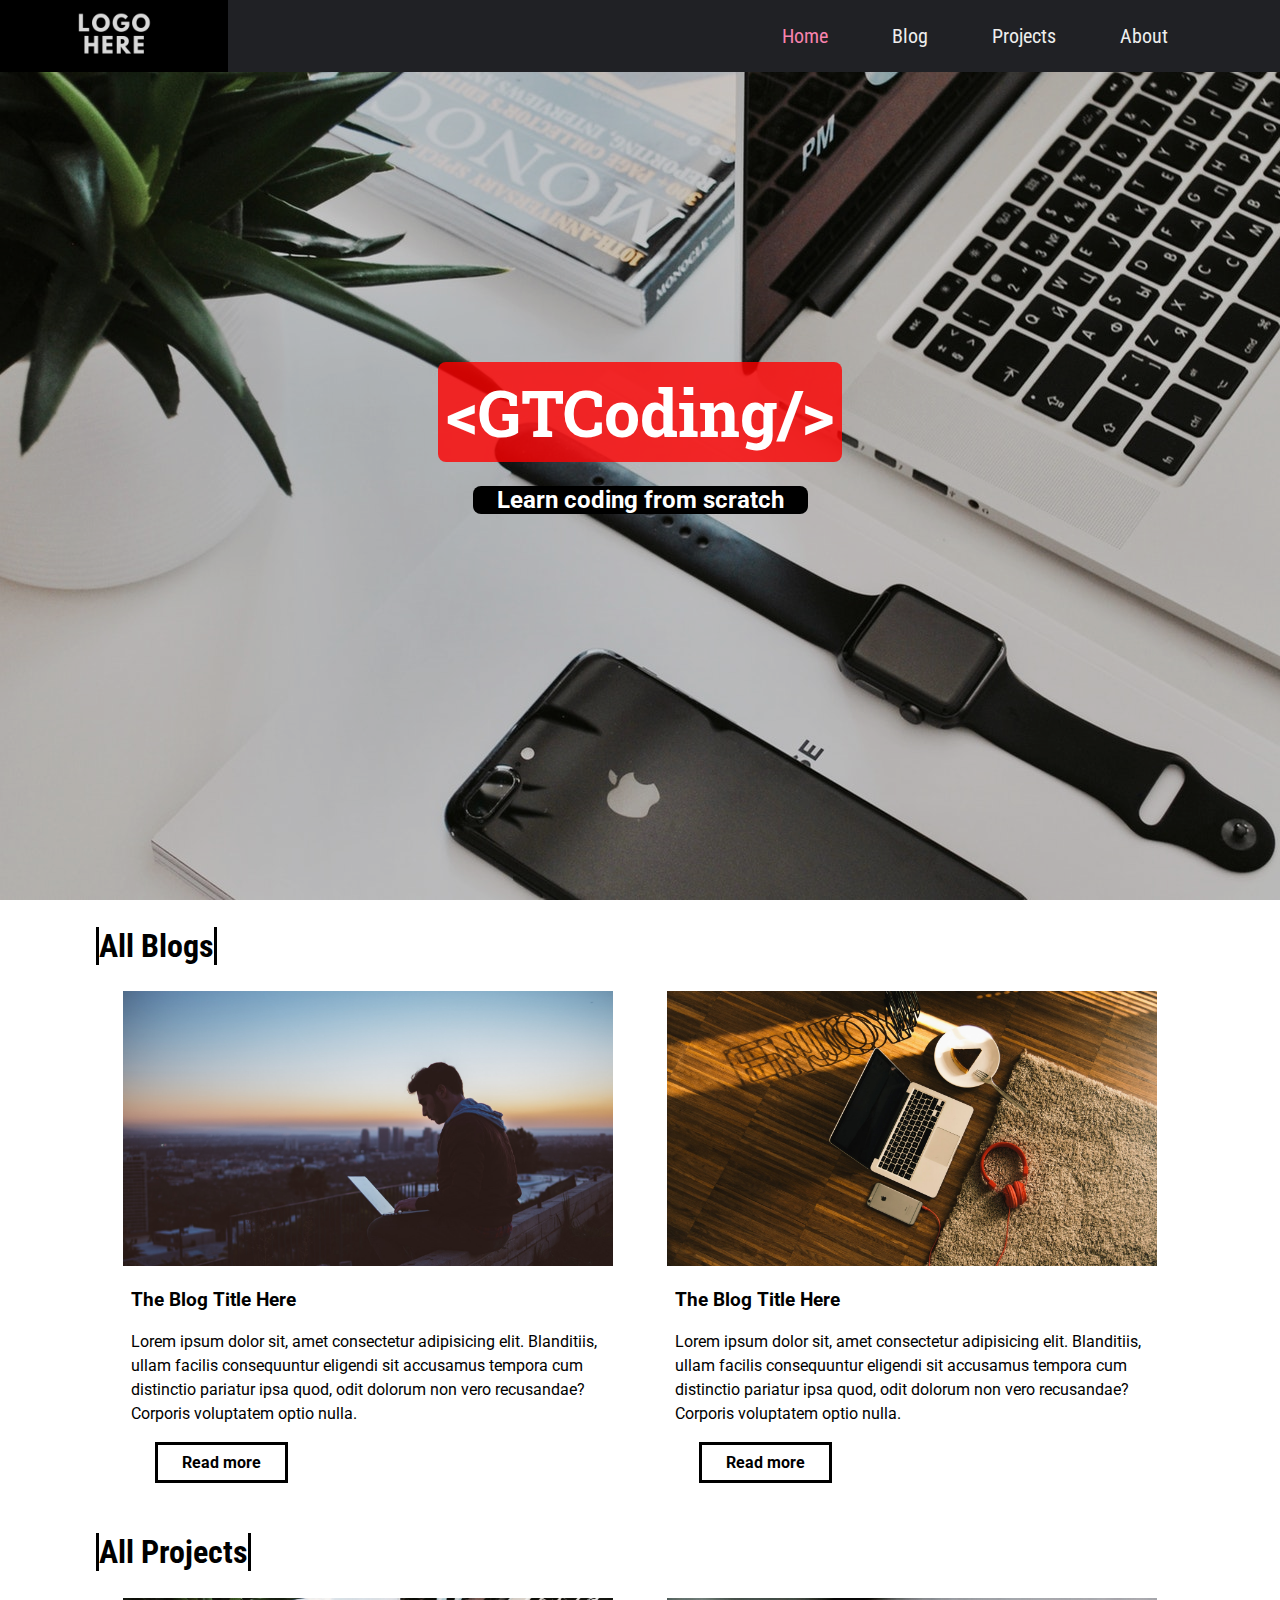
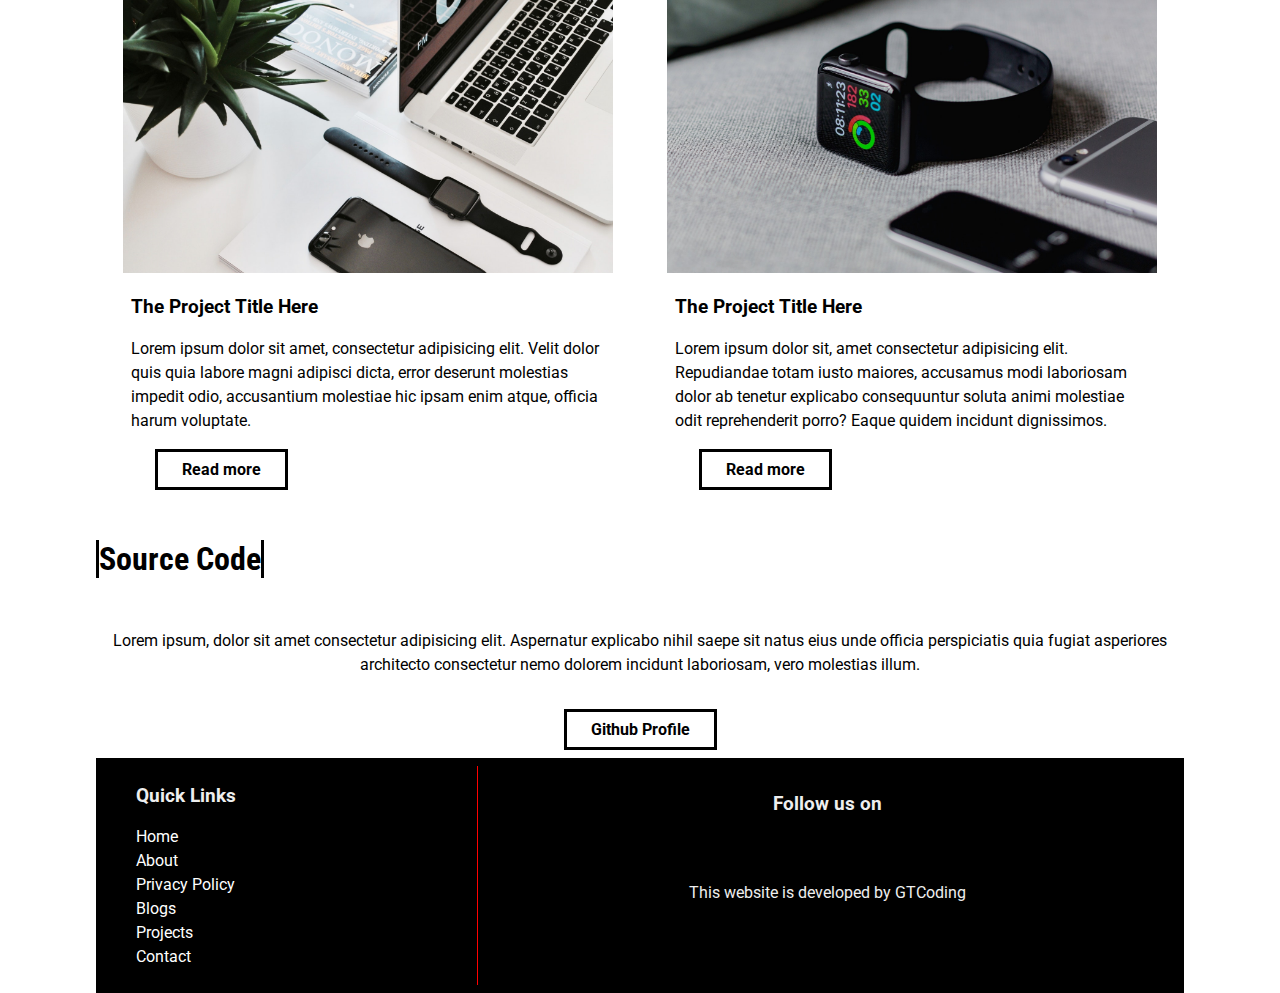
==== index.html @ 730821ac "UI Deasign" ====
<!DOCTYPE html>
<html lang="en">
<head>
    <meta charset="UTF-8">
    <meta name="viewport" content="width=device-width, initial-scale=1.0">
    <meta http-equiv="X-UA-Compatible" content="ie=edge">
    <link rel="stylesheet" href="https://use.fontawesome.com/releases/v5.1.0/css/all.css" integrity="sha384-lKuwvrZot6UHsBSfcMvOkWwlCMgc0TaWr+30HWe3a4ltaBwTZhyTEggF5tJv8tbt" crossorigin="anonymous">
    <link href="https://fonts.googleapis.com/css?family=Roboto|Roboto+Condensed|Roboto+Slab&display=swap" rel="stylesheet">
    <link rel="stylesheet" href="style.css">
    
    <title>GTCoding</title>
</head>
<body>
    <div id="slideout-menu">
            <ul>
                <li>
                    <a href="#">Home</a>
                </li>
                <li>
                    <a href="#">Blog</a>
                </li>
                <li>
                    <a href="#">Projects</a>
                </li>
                <li>
                    <a href="#">About</a>
                </li>
                <li>
                    <input type="text" name="" id="" placeholder="Search here">                    
                </li>
            </ul>
    </div>
    <nav>
        <div id="logo-img">
            <a href="#">
                <img src="img/logo.png" alt="GTCoding Logo">
            </a>
        </div>
        <div id="menu-icon">
            <i class="fas fa-bars"></i>
        </div>
        <ul>
            <li>
                <a href="#" class="active">Home</a>
            </li>
            <li>
                <a href="#">Blog</a>
            </li>
            <li>
                <a href="#">Projects</a>
            </li>
            <li>
                <a href="#">About</a>
            </li>
            <li>
                <div id="search-icon">
                    <i class="fas fa-search"></i>
                </div>
            </li>
        </ul>
    </nav>

    <div id="searchbox">
        <input type="text" name="" id="" placeholder="Search Here">
    </div>

    <div id="banner">
        <h1>&lt;GTCoding/&gt;</h1>
        <h3>Learn coding from scratch</h3>
    </div>

    <main>
        <a href="#">
            <h2 class="section-heading">All Blogs</h2>
        </a>

        <section>
            <div class="card">
                <div class="card-image">
                    <a href="#">
                        <img src="img/1.jpg" alt="Card Image">
                    </a>
                </div>

                <div class="card-description">
                    <a href="#">
                        <h3>The Blog Title Here</h3>
                    </a>
                    <p>Lorem ipsum dolor sit, amet consectetur adipisicing elit. Blanditiis, ullam facilis consequuntur eligendi sit accusamus tempora
                        cum distinctio pariatur ipsa quod, odit dolorum non vero recusandae? Corporis voluptatem optio nulla.
                    </p>
                    <a href="#" class="btn-readmore">Read more</a>
                </div>
            </div>
            <div class="card">
                <div class="card-image">
                    <a href="#">
                        <img src="img/2.jpg" alt="Card Image">
                    </a>
                </div>

                <div class="card-description">
                    <a href="#">
                        <h3>The Blog Title Here</h3>
                    </a>
                    <p>Lorem ipsum dolor sit, amet consectetur adipisicing elit. Blanditiis, ullam facilis consequuntur eligendi sit accusamus tempora
                        cum distinctio pariatur ipsa quod, odit dolorum non vero recusandae? Corporis voluptatem optio nulla.
                    </p>
                    <a href="#" class="btn-readmore">Read more</a>
                </div>
            </div>
        </section>

        <h2 class="section-heading">All Projects</h2>

        <section>
            <div class="card">
                <div class="card-image">
                    <a href="#">
                        <img src="img/3.jpg" alt="Card Image">
                    </a>
                </div>

                <div class="card-description">
                    <a href="#">
                        <h3>The Project Title Here</h3>
                    </a>
                    <p>Lorem ipsum dolor sit amet, consectetur adipisicing elit. Velit dolor quis quia labore magni adipisci dicta, error deserunt molestias impedit odio, accusantium molestiae hic ipsam enim atque, officia harum voluptate.
                    </p>
                    <a href="#" class="btn-readmore">Read more</a>
                </div>
            </div>
            <div class="card">
                <div class="card-image">
                    <a href="#">
                        <img src="img/4.jpg" alt="Card Image">
                    </a>
                </div>

                <div class="card-description">
                    <a href="#">
                        <h3>The Project Title Here</h3>
                    </a>
                    <p>Lorem ipsum dolor sit, amet consectetur adipisicing elit. Repudiandae totam iusto maiores, accusamus modi laboriosam dolor ab tenetur explicabo consequuntur soluta animi molestiae odit reprehenderit porro? Eaque quidem incidunt dignissimos.
                    </p>
                    <a href="#" class="btn-readmore">Read more</a>
                </div>
            </div>
        </section>

        <h2 class="section-heading">Source Code</h2>

        <section id="section-source">
            <p>Lorem ipsum, dolor sit amet consectetur adipisicing elit. Aspernatur explicabo nihil saepe sit natus eius unde officia perspiciatis quia fugiat asperiores architecto consectetur nemo dolorem incidunt laboriosam, vero molestias illum.
            </p>
            <a href="#" class="btn-readmore">Github Profile</a>
        </section>

        <footer>
            <div id="left-footer">
                <h3>Quick Links</h3>
                <p>
                    <ul>
                        <li>
                            <a href="#">Home</a>
                        </li>
                        <li>
                            <a href="#">About</a>
                        </li>
                        <li>
                            <a href="#">Privacy Policy</a>
                        </li>
                        <li>
                            <a href="#">Blogs</a>
                        </li>
                        <li>
                            <a href="#">Projects</a>
                        </li>
                        <li>
                            <a href="#">Contact</a>
                        </li>
                    </ul>
                </p>
            </div>

            <div id="right-footer">
                <h3>Follow us on</h3>
                <div id="social-media-footer">
                    <ul>
                        <li>
                            <a href="#">
                                <i class="fab fa-facebook"></i>
                            </a>
                        </li>
                        <li>
                            <a href="#">
                                <i class="fab fa-youtube"></i>
                            </a>
                        </li>
                        <li>
                            <a href="#">
                                <i class="fab fa-github"></i>
                            </a>
                        </li>
                    </ul>
                </div>
                <p>This website is developed by GTCoding</p>
            </div>    
        </footer>
    </main>

    <script src="main.js"></script>
</body>
</html>
---- style.css ----
body {
    font-family: 'Roboto', sans-serif;
    margin: 0;
}

h1 {
    padding: 8px;
    background: rgba(255, 0, 0, 0.8);
    border-radius: 8px;
    margin: 0;
    font-size: 64px;
    font-family: 'Roboto Slab', serif;
}

p {
    line-height: 1.5;
}

main {
    margin: 0 auto;
}

a {
    text-decoration: none;
    color: black
}

a:hover {
    text-decoration: underline;
}

/* Inputs */

input,
textarea {
    height: 32px;
    padding: 0 16px;
    font-family: 'Roboto Condensed', sans-serif;
    font-size: 20px;
    border: none;
    box-shadow: inset 8px 3px 18px -4px rgba(0, 0, 0, 0.4);
}

input:focus,
textarea:focus {
    outline: none;
}

/* Banner */

#banner {
    height: 100vh;
    display: flex;
    align-items: center;
    justify-content: center;
    flex-direction: column;
    background: rgba(0, 0, 0, 0.2) url('img/3.jpg');
    background-size: cover;
    background-attachment: fixed;
    background-position: center;
    background-blend-mode: overlay;
    color: white;
}

#banner h3 {
    background: black;
    border-radius: 8px;
    padding: 0 24px;
    font-size: 24px;
}

/* Search Box */

#searchbox {
    position: fixed;
    right: 0;
    top: 24px;
    width: 500px;
    pointer-events: none;
    z-index: 50;
    transition: 0.4s;
}

#searchbox input {
    height: 48px;
    width: 100%;
}

/* Navigation */

nav {
    height: 72px;
    background: #202125;
    width: 100%;
    margin: 0;
    position: fixed;
    font-family: 'Roboto Condensed', sans-serif;
    font-size: 20px;
    display: flex;
    justify-content: space-between;
    padding: 0 16px 0 0;
    box-sizing: border-box;
    z-index: 100;
}

nav a {
    padding: 0 32px;
    color: #eee;
    transition: 0.4s;
}

nav a:hover {
    text-decoration: none;
    color: red;
}

nav ul {
    display: flex;
    list-style: none;
    justify-content: space-around;
    align-items: center;
    height: 100%;
    margin: 0;
}

.active {
    color: #f783ae;
}

#logo-img {
    display: flex;
    height: 100%;
    background: #111;
    padding: 0 32px;
    align-items: center;
    color: white;
    transition: 0.4s;
}

#logo-img img {
    height: 100px;
}

#logo-img:hover {
    background: black;
}

#menu-icon {
    height: 100%;
    font-size: 28px;
    padding: 0 4px;
    color: #eee;
    display: none;
    align-items: center;
}
#menu-icon:hover {
    cursor: pointer;
}

/* Search Icon */

#search-icon {
    color: white;
    padding: 0 32px;
    cursor: pointer;
    transition: 0.4s;
}

#search-icon:hover {
    color: red;
}

/* Slideout Menu */

#slideout-menu {
    display: none;
    background: #2d3436;
    z-index: 100;
    position: fixed;
    transition: 0.4s;
    margin-top: 72px;
    width: 100%;
    text-align: center;
    opacity: 0;
    pointer-events: none;
}

#slideout-menu ul {
    list-style: none;
    padding: 0 32px;
}

#slideout-menu ul li {
    padding: 8px;
}

#slideout-menu a {
    font-family: 'Roboto Condensed', sans-serif;
    font-size: 20px;
    color: white;
}

#slideout-menu input {
    width: 85%;
    padding: 8px;
    font-family: 'Roboto Condensed', sans-serif;
    font-size: 20px;
    text-align: center;
}

/* Sections */

section {
    display: flex;
    justify-content: space-around;
    flex-wrap: wrap;
}

.section-heading {
    font-size: 32px;
    font-family: 'Roboto Condensed', sans-serif;
    border-left: 3px solid black;
    border-right: 3px solid black;
    transition: all 0.4s;
    display: inline-block;
    padding: 4 32px;
}

.section-heading:hover {
    padding: 4px 48px;
    background: red;
}

/* Section Source */

#section-source p {
    padding: 8px;
    text-align: center;
}

#section-source a {
    margin: 8px;
    text-align: center;
}

/* Card */

.card-image {
    transition: 0.4s;
}

.card-image:hover {
    box-shadow: 0 10px 6px -6px #777;
}

.card .card-description {
    padding: 0 8px;
}

/* Button Read more */

.btn-readmore {
    padding: 8px 24px;
    border: 3px solid black;
    transition: 0.4s;
    display: inline-block;
    margin-bottom: 24px;
    margin-left: 24px;
    font-weight: bold;
    cursor: pointer;
    background: white;

}

.btn-readmore:hover {
    background: red;
    text-decoration: none;
    padding: 8px 64px 8px 24px;
    color: white;
}

/* Footer */

footer {
    background: black;
    padding: 8px;
    color: #eee;
    display: flex;
}

footer a {
    color: white;
}

footer #left-footer {
    flex: 1;
    border-right: 1px solid red;
    padding-left: 32px;
}

footer #left-footer ul {
    padding: 0;
    list-style: none;
    line-height: 1.5;
}

footer #right-footer {
    flex: 2;
    padding: 8px;
    text-align: center;
}

footer #social-media-footer a i {
    color: white;
    transition: 0.4s;
}

footer #social-media-footer ul {
    display: flex;
    list-style: none;
    justify-content: center;
    padding: 0;
}

footer #social-media-footer ul li {
    font-size: 48px;
    padding: 16px;
    transition: 0.4s;
}

footer #social-media-footer ul li:hover a .fa-facebook {
    color: #3b5998;
}

footer #social-media-footer ul li:hover a .fa-youtube {
    color: red;
}

footer #social-media-footer ul li:hover a .fa-github {
    color: #bbb;
}

/* Media Queries */

@media (max-width: 900px) {
    nav ul {
        display: none;
    }

    #menu-icon {
        display: flex;
    }

    #slideout-menu {
        display: block;
    }

    #search-box {
        display: none;
    }
}

@media (max-width: 719px) {
    main {
        width: 95%;
    }

    section {
        flex-direction: column;
    }

    .card,
    .card .card-image img {
        width: 100%;
    }

    footer {
        flex-direction: column;
        text-align: center;
    }

    footer #left-footer {
        flex: 1;
        border-right: 0;
        padding-left: 0;
    }

    footer #right-footer {
        background: #eee;
        color: black;
    }

    footer #right-footer a {
        color: black;
    }    
    
    footer #social-media-footer a i {
        color: black;
        transition: 0.4s;
    }
}

@media (max-width: 600px) {
    main {
        width: 100%;
    }

    h1 {
        font-size: 48px;
    }

    #banenr h3 {
        font-size: 20px;
    }

    .card {
        text-align: center;
    }

    #logo-img {
        padding: 0;
    }
}

@media (min-width: 720px) {
    main {
        width: 95%;
    }
    .card {
        width: 45%;
    }
    .card .card-image img {
        width: 100%;
    }
}

@media (min-width: 1200px) {
    main {
        width: 85%;
    }
}
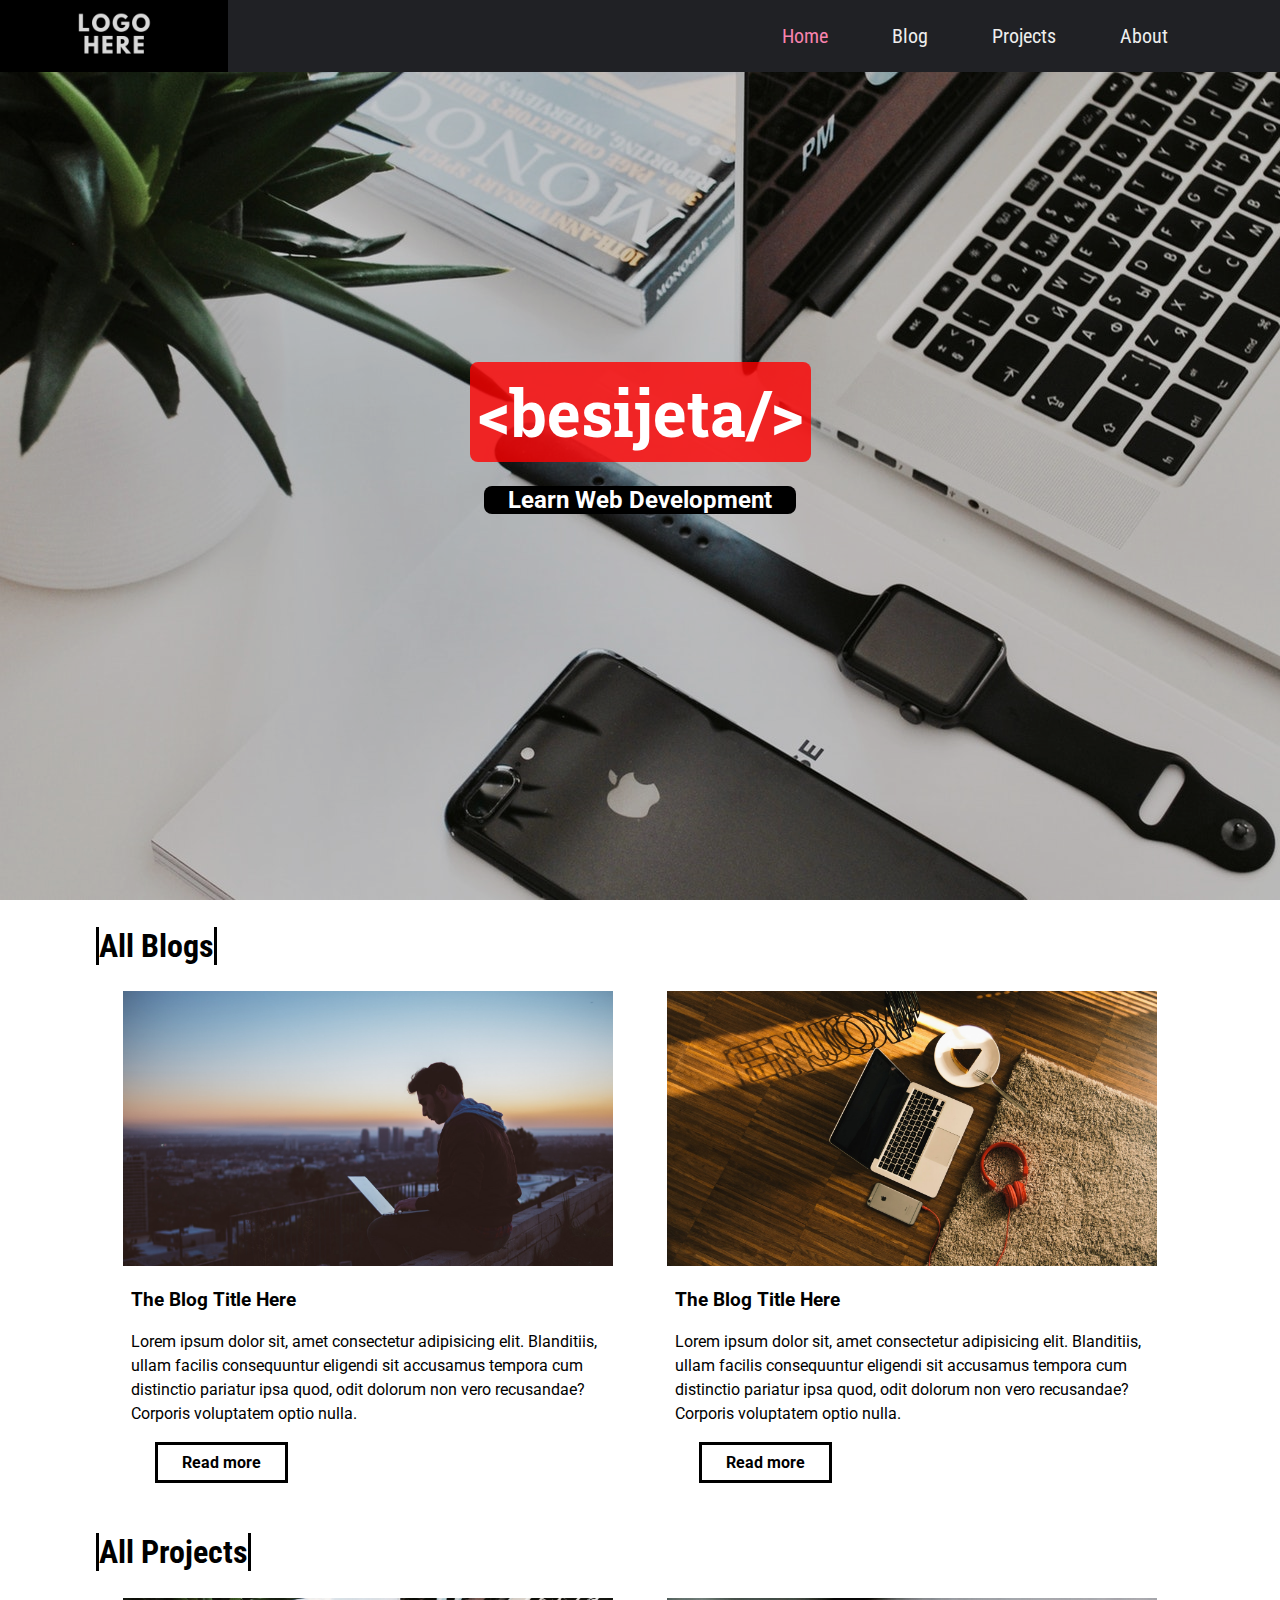
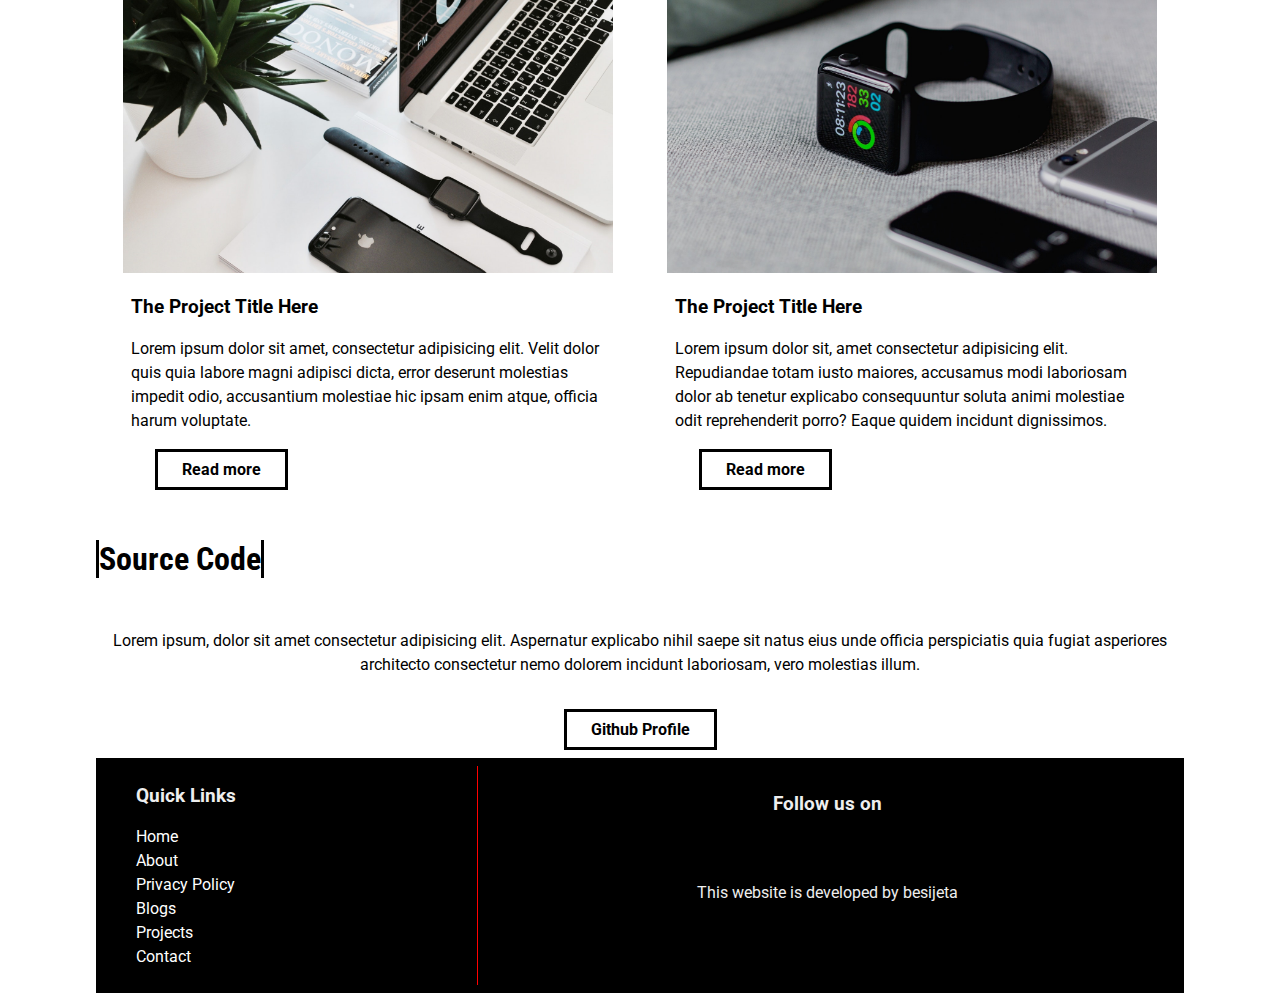
==== commit fb1dba08: "Added comments to html markup and css style" ====
--- a/index.html
+++ b/index.html
@@ -8,9 +8,12 @@
     <link href="https://fonts.googleapis.com/css?family=Roboto|Roboto+Condensed|Roboto+Slab&display=swap" rel="stylesheet">
     <link rel="stylesheet" href="style.css">
     
-    <title>GTCoding</title>
+    <title>besijeta</title>
 </head>
 <body>
+
+    <!-- Mobile Menu -->
+
     <div id="slideout-menu">
             <ul>
                 <li>
@@ -29,28 +32,33 @@
                     <input type="text" name="" id="" placeholder="Search here">                    
                 </li>
             </ul>
-    </div>
+    </div><!-- #slideout-menu-->
+
+    <!-- Main Navigation -->
+
     <nav>
         <div id="logo-img">
             <a href="#">
-                <img src="img/logo.png" alt="GTCoding Logo">
+                <img src="img/logo.png" alt="besijeta Logo">
             </a>
-        </div>
+        </div><!-- #logo-img-->
+
         <div id="menu-icon">
             <i class="fas fa-bars"></i>
-        </div>
+        </div><!-- #menu-icon-->
+
         <ul>
             <li>
-                <a href="#" class="active">Home</a>
-            </li>
-            <li>
-                <a href="#">Blog</a>
-            </li>
-            <li>
-                <a href="#">Projects</a>
-            </li>
-            <li>
-                <a href="#">About</a>
+                <a href="index.html" class="active">Home</a>
+            </li>
+            <li>
+                <a href="blogslist.html">Blog</a>
+            </li>
+            <li>
+                <a href="blogslist.html">Projects</a>
+            </li>
+            <li>
+                <a href="about.html">About</a>
             </li>
             <li>
                 <div id="search-icon">
@@ -60,44 +68,53 @@
         </ul>
     </nav>
 
+    <!-- Search Box -->
+
     <div id="searchbox">
         <input type="text" name="" id="" placeholder="Search Here">
-    </div>
+    </div><!-- #search-box -->
+
+    <!-- Hero Section -->
 
     <div id="banner">
-        <h1>&lt;GTCoding/&gt;</h1>
-        <h3>Learn coding from scratch</h3>
-    </div>
+        <h1>&lt;besijeta/&gt;</h1>
+        <h3>Learn Web Development</h3>
+    </div><!-- #banner-->
+
+    <!-- Main Content-->
 
     <main>
-        <a href="#">
+        <a href="blogslist.html">
             <h2 class="section-heading">All Blogs</h2>
         </a>
 
+        <!-- Blog List -->
+
         <section>
             <div class="card">
                 <div class="card-image">
-                    <a href="#">
+                    <a href="blogpost.html">
                         <img src="img/1.jpg" alt="Card Image">
                     </a>
-                </div>
-
-                <div class="card-description">
-                    <a href="#">
+                </div><!-- .cardimage -->
+
+                <div class="card-description">
+                    <a href="blogpost.html">
                         <h3>The Blog Title Here</h3>
                     </a>
                     <p>Lorem ipsum dolor sit, amet consectetur adipisicing elit. Blanditiis, ullam facilis consequuntur eligendi sit accusamus tempora
                         cum distinctio pariatur ipsa quod, odit dolorum non vero recusandae? Corporis voluptatem optio nulla.
                     </p>
-                    <a href="#" class="btn-readmore">Read more</a>
-                </div>
-            </div>
+                    <a href="blogpost.html" class="btn-readmore">Read more</a>
+                </div><!-- .card-description -->
+            </div><!-- .card-->
+
             <div class="card">
                 <div class="card-image">
                     <a href="#">
                         <img src="img/2.jpg" alt="Card Image">
                     </a>
-                </div>
+                </div><!-- .cardimage -->
 
                 <div class="card-description">
                     <a href="#">
@@ -107,10 +124,12 @@
                         cum distinctio pariatur ipsa quod, odit dolorum non vero recusandae? Corporis voluptatem optio nulla.
                     </p>
                     <a href="#" class="btn-readmore">Read more</a>
-                </div>
-            </div>
+                </div><!-- .card-description -->
+            </div><!-- .card -->
         </section>
 
+        <!-- Projects List -->
+
         <h2 class="section-heading">All Projects</h2>
 
         <section>
@@ -119,7 +138,7 @@
                     <a href="#">
                         <img src="img/3.jpg" alt="Card Image">
                     </a>
-                </div>
+                </div><!-- .cardimage -->
 
                 <div class="card-description">
                     <a href="#">
@@ -128,14 +147,15 @@
                     <p>Lorem ipsum dolor sit amet, consectetur adipisicing elit. Velit dolor quis quia labore magni adipisci dicta, error deserunt molestias impedit odio, accusantium molestiae hic ipsam enim atque, officia harum voluptate.
                     </p>
                     <a href="#" class="btn-readmore">Read more</a>
-                </div>
-            </div>
+                </div><!-- .card-description -->
+            </div><!-- .card -->
+
             <div class="card">
                 <div class="card-image">
                     <a href="#">
                         <img src="img/4.jpg" alt="Card Image">
                     </a>
-                </div>
+                </div><!-- .cardimage -->
 
                 <div class="card-description">
                     <a href="#">
@@ -144,9 +164,11 @@
                     <p>Lorem ipsum dolor sit, amet consectetur adipisicing elit. Repudiandae totam iusto maiores, accusamus modi laboriosam dolor ab tenetur explicabo consequuntur soluta animi molestiae odit reprehenderit porro? Eaque quidem incidunt dignissimos.
                     </p>
                     <a href="#" class="btn-readmore">Read more</a>
-                </div>
-            </div>
+                </div><!-- .card-description -->
+            </div><!-- .card -->
         </section>
+
+        <!-- Source Code Section -->
 
         <h2 class="section-heading">Source Code</h2>
 
@@ -154,7 +176,9 @@
             <p>Lorem ipsum, dolor sit amet consectetur adipisicing elit. Aspernatur explicabo nihil saepe sit natus eius unde officia perspiciatis quia fugiat asperiores architecto consectetur nemo dolorem incidunt laboriosam, vero molestias illum.
             </p>
             <a href="#" class="btn-readmore">Github Profile</a>
-        </section>
+        </section><!-- #section-source -->
+
+        <!-- Footer -->
 
         <footer>
             <div id="left-footer">
@@ -181,7 +205,7 @@
                         </li>
                     </ul>
                 </p>
-            </div>
+            </div><!-- #left-footer -->
 
             <div id="right-footer">
                 <h3>Follow us on</h3>
@@ -204,8 +228,8 @@
                         </li>
                     </ul>
                 </div>
-                <p>This website is developed by GTCoding</p>
-            </div>    
+                <p>This website is developed by besijeta</p>
+            </div><!-- #right-footer -->    
         </footer>
     </main>
 
--- a/style.css
+++ b/style.css
@@ -1,3 +1,5 @@
+/* General Styles */
+
 body {
     font-family: 'Roboto', sans-serif;
     margin: 0;
@@ -257,6 +259,17 @@
     padding: 0 8px;
 }
 
+.card-meta-blogpost {
+    color: #333;
+    font-size: 14px;
+    padding: 16px;
+    font-family: 'Roboto Slab', serif;
+}
+
+.card-meta-blogpost a {
+    color: #333;
+}
+
 /* Button Read more */
 
 .btn-readmore {
@@ -340,6 +353,94 @@
     color: #bbb;
 }
 
+/* Blog List Page */
+
+.page-heading {
+    font-size: 32px;
+    font-family: 'Roboto Condensed', sans-serif;
+    border-left: 3px solid black;
+    border-right: 3px solid black;
+    transition: all 0.4s;
+    display: inline-block;
+    padding: 4px 32px;
+    margin-top: 120px;
+}
+
+.page-heading:hover {
+    padding: 4px 48px;
+    background: red;
+}
+
+.card-meta {
+    color: #333;
+    font-size: 14px;
+    padding-left: 8px;
+    font-family: 'Roboto Slab', serif;
+}
+
+.card-meta a {
+    color: #333;
+}
+
+/* Pagination */
+
+.pagination {
+    padding: 8px;
+    text-align: center;
+    font-weight: bold;
+}
+
+.pagination a {
+    border-top: 3px solid white;
+    display: inline-block;
+    padding: 8px 16px;
+    transition: 0.4s;
+}
+
+.pagination a:hover {
+    text-decoration: none;
+    border-top: 3px solid black;
+}
+
+/* Single Blogpost */
+
+#post-container {
+    display: flex;
+}
+
+#blogpost {
+    display: flex;
+    flex-direction: column;
+    width: 70%;
+    border-left: 1px solid #999;
+}
+
+#blogpost .card {
+    width: 100%;
+}
+
+#blogpost .card-image:hover {
+    box-shadow: none;
+}
+
+/* Sidebar */
+
+#sidebar {
+    background: #333;
+    flex: 1;
+    padding: 8px 16px;
+    color: white;
+    box-shadow: inset 27px 0 51px -18px rgba(0, 0, 0, 0.75);
+}
+
+/* Comments */
+
+#comments-section {
+    border-top: 2px solid #333;
+    padding: 8px;
+}
+
+
 /* Media Queries */
 
 @media (max-width: 900px) {
@@ -356,6 +457,15 @@
     }
 
     #search-box {
+        display: none;
+    }
+
+    #blogpost {
+        width: 100%;
+        border-left: 0;
+    }
+
+    #sidebar {
         display: none;
     }
 }
